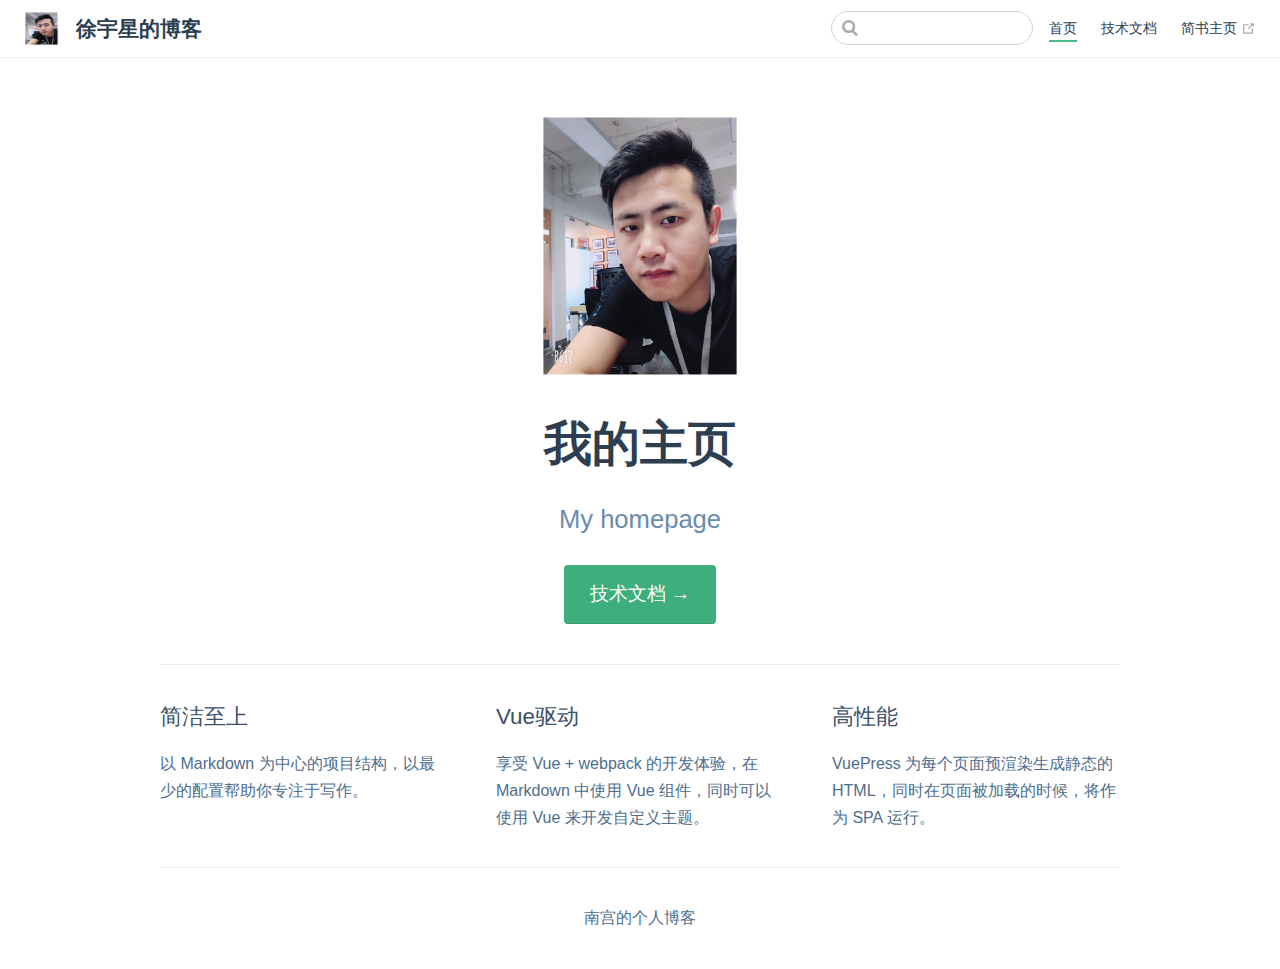
==== index.html @ 3041a358 "blogInit" ====
<!DOCTYPE html>
<html lang="en-US">
  <head>
    <meta charset="utf-8">
    <meta name="viewport" content="width=device-width,initial-scale=1">
    <title>徐宇星的博客</title>
    <meta name="generator" content="VuePress 1.6.0">
    <link rel="icon" href="/01.png">
    <meta name="description" content="">
    <link rel="preload" href="/assets/css/0.styles.7132b1d3.css" as="style"><link rel="preload" href="/assets/js/app.58b35ea6.js" as="script"><link rel="preload" href="/assets/js/2.33ed1f9c.js" as="script"><link rel="preload" href="/assets/js/7.d1be84e5.js" as="script"><link rel="prefetch" href="/assets/js/3.49d4caf5.js"><link rel="prefetch" href="/assets/js/4.8e02bfeb.js"><link rel="prefetch" href="/assets/js/5.5743fabe.js"><link rel="prefetch" href="/assets/js/6.4b6fc8c4.js"><link rel="prefetch" href="/assets/js/8.9ac5128c.js"><link rel="prefetch" href="/assets/js/9.e0a13b7d.js">
    <link rel="stylesheet" href="/assets/css/0.styles.7132b1d3.css">
  </head>
  <body>
    <div id="app" data-server-rendered="true"><div class="theme-container no-sidebar"><header class="navbar"><div class="sidebar-button"><svg xmlns="http://www.w3.org/2000/svg" aria-hidden="true" role="img" viewBox="0 0 448 512" class="icon"><path fill="currentColor" d="M436 124H12c-6.627 0-12-5.373-12-12V80c0-6.627 5.373-12 12-12h424c6.627 0 12 5.373 12 12v32c0 6.627-5.373 12-12 12zm0 160H12c-6.627 0-12-5.373-12-12v-32c0-6.627 5.373-12 12-12h424c6.627 0 12 5.373 12 12v32c0 6.627-5.373 12-12 12zm0 160H12c-6.627 0-12-5.373-12-12v-32c0-6.627 5.373-12 12-12h424c6.627 0 12 5.373 12 12v32c0 6.627-5.373 12-12 12z"></path></svg></div> <a href="/" aria-current="page" class="home-link router-link-exact-active router-link-active"><img src="/01.png" alt="徐宇星的博客" class="logo"> <span class="site-name can-hide">徐宇星的博客</span></a> <div class="links"><div class="search-box"><input aria-label="Search" autocomplete="off" spellcheck="false" value=""> <!----></div> <nav class="nav-links can-hide"><div class="nav-item"><a href="/" aria-current="page" class="nav-link router-link-exact-active router-link-active">
  首页
</a></div><div class="nav-item"><a href="/tech/interview/" class="nav-link">
  技术文档
</a></div><div class="nav-item"><a href="https://www.jianshu.com/u/c455567c7f50" target="_blank" rel="noopener noreferrer" class="nav-link external">
  简书主页
  <svg xmlns="http://www.w3.org/2000/svg" aria-labelledby="outbound-link-title" role="img" focusable="false" x="0px" y="0px" viewBox="0 0 100 100" width="15" height="15" class="icon outbound"><title id="outbound-link-title">(opens new window)</title> <path fill="currentColor" d="M18.8,85.1h56l0,0c2.2,0,4-1.8,4-4v-32h-8v28h-48v-48h28v-8h-32l0,0c-2.2,0-4,1.8-4,4v56C14.8,83.3,16.6,85.1,18.8,85.1z"></path> <polygon fill="currentColor" points="45.7,48.7 51.3,54.3 77.2,28.5 77.2,37.2 85.2,37.2 85.2,14.9 62.8,14.9 62.8,22.9 71.5,22.9"></polygon></svg></a></div> <!----></nav></div></header> <div class="sidebar-mask"></div> <aside class="sidebar"><nav class="nav-links"><div class="nav-item"><a href="/" aria-current="page" class="nav-link router-link-exact-active router-link-active">
  首页
</a></div><div class="nav-item"><a href="/tech/interview/" class="nav-link">
  技术文档
</a></div><div class="nav-item"><a href="https://www.jianshu.com/u/c455567c7f50" target="_blank" rel="noopener noreferrer" class="nav-link external">
  简书主页
  <svg xmlns="http://www.w3.org/2000/svg" aria-labelledby="outbound-link-title" role="img" focusable="false" x="0px" y="0px" viewBox="0 0 100 100" width="15" height="15" class="icon outbound"><title id="outbound-link-title">(opens new window)</title> <path fill="currentColor" d="M18.8,85.1h56l0,0c2.2,0,4-1.8,4-4v-32h-8v28h-48v-48h28v-8h-32l0,0c-2.2,0-4,1.8-4,4v56C14.8,83.3,16.6,85.1,18.8,85.1z"></path> <polygon fill="currentColor" points="45.7,48.7 51.3,54.3 77.2,28.5 77.2,37.2 85.2,37.2 85.2,14.9 62.8,14.9 62.8,22.9 71.5,22.9"></polygon></svg></a></div> <!----></nav>  <ul class="sidebar-links"><li><section class="sidebar-group depth-0"><p class="sidebar-heading open"><span>Home</span> <!----></p> <!----></section></li></ul> </aside> <main aria-labelledby="main-title" class="home"><header class="hero"><img src="/01.png" alt="hero"> <h1 id="main-title">
      我的主页
    </h1> <p class="description">
      My homepage
    </p> <p class="action"><a href="/tech/interview/" class="nav-link action-button">
  技术文档 →
</a></p></header> <div class="features"><div class="feature"><h2>简洁至上</h2> <p>以 Markdown 为中心的项目结构，以最少的配置帮助你专注于写作。</p></div><div class="feature"><h2>Vue驱动</h2> <p>享受 Vue + webpack 的开发体验，在 Markdown 中使用 Vue 组件，同时可以使用 Vue 来开发自定义主题。</p></div><div class="feature"><h2>高性能</h2> <p>VuePress 为每个页面预渲染生成静态的 HTML，同时在页面被加载的时候，将作为 SPA 运行。</p></div></div> <div class="theme-default-content custom content__default"></div> <div class="footer">
    南宫的个人博客
  </div></main></div><div class="global-ui"></div></div>
    <script src="/assets/js/app.58b35ea6.js" defer></script><script src="/assets/js/2.33ed1f9c.js" defer></script><script src="/assets/js/7.d1be84e5.js" defer></script>
  </body>
</html>
---- assets/css/0.styles.7132b1d3.css ----
code[class*=language-],pre[class*=language-]{color:#ccc;background:none;font-family:Consolas,Monaco,Andale Mono,Ubuntu Mono,monospace;font-size:1em;text-align:left;white-space:pre;word-spacing:normal;word-break:normal;word-wrap:normal;line-height:1.5;-moz-tab-size:4;tab-size:4;-webkit-hyphens:none;-ms-hyphens:none;hyphens:none}pre[class*=language-]{padding:1em;margin:.5em 0;overflow:auto}:not(pre)>code[class*=language-],pre[class*=language-]{background:#2d2d2d}:not(pre)>code[class*=language-]{padding:.1em;border-radius:.3em;white-space:normal}.token.block-comment,.token.cdata,.token.comment,.token.doctype,.token.prolog{color:#999}.token.punctuation{color:#ccc}.token.attr-name,.token.deleted,.token.namespace,.token.tag{color:#e2777a}.token.function-name{color:#6196cc}.token.boolean,.token.function,.token.number{color:#f08d49}.token.class-name,.token.constant,.token.property,.token.symbol{color:#f8c555}.token.atrule,.token.builtin,.token.important,.token.keyword,.token.selector{color:#cc99cd}.token.attr-value,.token.char,.token.regex,.token.string,.token.variable{color:#7ec699}.token.entity,.token.operator,.token.url{color:#67cdcc}.token.bold,.token.important{font-weight:700}.token.italic{font-style:italic}.token.entity{cursor:help}.token.inserted{color:green}.theme-default-content code{color:#476582;padding:.25rem .5rem;margin:0;font-size:.85em;background-color:rgba(27,31,35,.05);border-radius:3px}.theme-default-content code .token.deleted{color:#ec5975}.theme-default-content code .token.inserted{color:#3eaf7c}.theme-default-content pre,.theme-default-content pre[class*=language-]{line-height:1.4;padding:1.25rem 1.5rem;margin:.85rem 0;background-color:#282c34;border-radius:6px;overflow:auto}.theme-default-content pre[class*=language-] code,.theme-default-content pre code{color:#fff;padding:0;background-color:transparent;border-radius:0}div[class*=language-]{position:relative;background-color:#282c34;border-radius:6px}div[class*=language-] .highlight-lines{-webkit-user-select:none;-ms-user-select:none;user-select:none;padding-top:1.3rem;position:absolute;top:0;left:0;width:100%;line-height:1.4}div[class*=language-] .highlight-lines .highlighted{background-color:rgba(0,0,0,.66)}div[class*=language-] pre,div[class*=language-] pre[class*=language-]{background:transparent;position:relative;z-index:1}div[class*=language-]:before{position:absolute;z-index:3;top:.8em;right:1em;font-size:.75rem;color:hsla(0,0%,100%,.4)}div[class*=language-]:not(.line-numbers-mode) .line-numbers-wrapper{display:none}div[class*=language-].line-numbers-mode .highlight-lines .highlighted{position:relative}div[class*=language-].line-numbers-mode .highlight-lines .highlighted:before{content:" ";position:absolute;z-index:3;left:0;top:0;display:block;width:3.5rem;height:100%;background-color:rgba(0,0,0,.66)}div[class*=language-].line-numbers-mode pre{padding-left:4.5rem;vertical-align:middle}div[class*=language-].line-numbers-mode .line-numbers-wrapper{position:absolute;top:0;width:3.5rem;text-align:center;color:hsla(0,0%,100%,.3);padding:1.25rem 0;line-height:1.4}div[class*=language-].line-numbers-mode .line-numbers-wrapper br{-webkit-user-select:none;-ms-user-select:none;user-select:none}div[class*=language-].line-numbers-mode .line-numbers-wrapper .line-number{position:relative;z-index:4;-webkit-user-select:none;-ms-user-select:none;user-select:none;font-size:.85em}div[class*=language-].line-numbers-mode:after{content:"";position:absolute;z-index:2;top:0;left:0;width:3.5rem;height:100%;border-radius:6px 0 0 6px;border-right:1px solid rgba(0,0,0,.66);background-color:#282c34}div[class~=language-js]:before{content:"js"}div[class~=language-ts]:before{content:"ts"}div[class~=language-html]:before{content:"html"}div[class~=language-md]:before{content:"md"}div[class~=language-vue]:before{content:"vue"}div[class~=language-css]:before{content:"css"}div[class~=language-sass]:before{content:"sass"}div[class~=language-scss]:before{content:"scss"}div[class~=language-less]:before{content:"less"}div[class~=language-stylus]:before{content:"stylus"}div[class~=language-go]:before{content:"go"}div[class~=language-java]:before{content:"java"}div[class~=language-c]:before{content:"c"}div[class~=language-sh]:before{content:"sh"}div[class~=language-yaml]:before{content:"yaml"}div[class~=language-py]:before{content:"py"}div[class~=language-docker]:before{content:"docker"}div[class~=language-dockerfile]:before{content:"dockerfile"}div[class~=language-makefile]:before{content:"makefile"}div[class~=language-javascript]:before{content:"js"}div[class~=language-typescript]:before{content:"ts"}div[class~=language-markup]:before{content:"html"}div[class~=language-markdown]:before{content:"md"}div[class~=language-json]:before{content:"json"}div[class~=language-ruby]:before{content:"rb"}div[class~=language-python]:before{content:"py"}div[class~=language-bash]:before{content:"sh"}div[class~=language-php]:before{content:"php"}.custom-block .custom-block-title{font-weight:600;margin-bottom:-.4rem}.custom-block.danger,.custom-block.tip,.custom-block.warning{padding:.1rem 1.5rem;border-left-width:.5rem;border-left-style:solid;margin:1rem 0}.custom-block.tip{background-color:#f3f5f7;border-color:#42b983}.custom-block.warning{background-color:rgba(255,229,100,.3);border-color:#e7c000;color:#6b5900}.custom-block.warning .custom-block-title{color:#b29400}.custom-block.warning a{color:#2c3e50}.custom-block.danger{background-color:#ffe6e6;border-color:#c00;color:#4d0000}.custom-block.danger .custom-block-title{color:#900}.custom-block.danger a{color:#2c3e50}.custom-block.details{display:block;position:relative;border-radius:2px;margin:1.6em 0;padding:1.6em;background-color:#eee}.custom-block.details h4{margin-top:0}.custom-block.details figure:last-child,.custom-block.details p:last-child{margin-bottom:0;padding-bottom:0}.custom-block.details summary{outline:none;cursor:pointer}.arrow{display:inline-block;width:0;height:0}.arrow.up{border-bottom:6px solid #ccc}.arrow.down,.arrow.up{border-left:4px solid transparent;border-right:4px solid transparent}.arrow.down{border-top:6px solid #ccc}.arrow.right{border-left:6px solid #ccc}.arrow.left,.arrow.right{border-top:4px solid transparent;border-bottom:4px solid transparent}.arrow.left{border-right:6px solid #ccc}.theme-default-content:not(.custom){max-width:740px;margin:0 auto;padding:2rem 2.5rem}@media (max-width:959px){.theme-default-content:not(.custom){padding:2rem}}@media (max-width:419px){.theme-default-content:not(.custom){padding:1.5rem}}.table-of-contents .badge{vertical-align:middle}body,html{padding:0;margin:0;background-color:#fff}body{font-family:-apple-system,BlinkMacSystemFont,Segoe UI,Roboto,Oxygen,Ubuntu,Cantarell,Fira Sans,Droid Sans,Helvetica Neue,sans-serif;-webkit-font-smoothing:antialiased;-moz-osx-font-smoothing:grayscale;font-size:16px;color:#2c3e50}.page{padding-left:20rem}.navbar{z-index:20;right:0;height:3.6rem;background-color:#fff;box-sizing:border-box;border-bottom:1px solid #eaecef}.navbar,.sidebar-mask{position:fixed;top:0;left:0}.sidebar-mask{z-index:9;width:100vw;height:100vh;display:none}.sidebar{font-size:16px;background-color:#fff;width:20rem;position:fixed;z-index:10;margin:0;top:3.6rem;left:0;bottom:0;box-sizing:border-box;border-right:1px solid #eaecef;overflow-y:auto}.theme-default-content:not(.custom)>:first-child{margin-top:3.6rem}.theme-default-content:not(.custom) a:hover{text-decoration:underline}.theme-default-content:not(.custom) p.demo{padding:1rem 1.5rem;border:1px solid #ddd;border-radius:4px}.theme-default-content:not(.custom) img{max-width:100%}.theme-default-content.custom{padding:0;margin:0}.theme-default-content.custom img{max-width:100%}a{font-weight:500;text-decoration:none}a,p a code{color:#3eaf7c}p a code{font-weight:400}kbd{background:#eee;border:.15rem solid #ddd;border-bottom:.25rem solid #ddd;border-radius:.15rem;padding:0 .15em}blockquote{font-size:1rem;color:#999;border-left:.2rem solid #dfe2e5;margin:1rem 0;padding:.25rem 0 .25rem 1rem}blockquote>p{margin:0}ol,ul{padding-left:1.2em}strong{font-weight:600}h1,h2,h3,h4,h5,h6{font-weight:600;line-height:1.25}.theme-default-content:not(.custom)>h1,.theme-default-content:not(.custom)>h2,.theme-default-content:not(.custom)>h3,.theme-default-content:not(.custom)>h4,.theme-default-content:not(.custom)>h5,.theme-default-content:not(.custom)>h6{margin-top:-3.1rem;padding-top:4.6rem;margin-bottom:0}.theme-default-content:not(.custom)>h1:first-child,.theme-default-content:not(.custom)>h2:first-child,.theme-default-content:not(.custom)>h3:first-child,.theme-default-content:not(.custom)>h4:first-child,.theme-default-content:not(.custom)>h5:first-child,.theme-default-content:not(.custom)>h6:first-child{margin-top:-1.5rem;margin-bottom:1rem}.theme-default-content:not(.custom)>h1:first-child+.custom-block,.theme-default-content:not(.custom)>h1:first-child+p,.theme-default-content:not(.custom)>h1:first-child+pre,.theme-default-content:not(.custom)>h2:first-child+.custom-block,.theme-default-content:not(.custom)>h2:first-child+p,.theme-default-content:not(.custom)>h2:first-child+pre,.theme-default-content:not(.custom)>h3:first-child+.custom-block,.theme-default-content:not(.custom)>h3:first-child+p,.theme-default-content:not(.custom)>h3:first-child+pre,.theme-default-content:not(.custom)>h4:first-child+.custom-block,.theme-default-content:not(.custom)>h4:first-child+p,.theme-default-content:not(.custom)>h4:first-child+pre,.theme-default-content:not(.custom)>h5:first-child+.custom-block,.theme-default-content:not(.custom)>h5:first-child+p,.theme-default-content:not(.custom)>h5:first-child+pre,.theme-default-content:not(.custom)>h6:first-child+.custom-block,.theme-default-content:not(.custom)>h6:first-child+p,.theme-default-content:not(.custom)>h6:first-child+pre{margin-top:2rem}h1:hover .header-anchor,h2:hover .header-anchor,h3:hover .header-anchor,h4:hover .header-anchor,h5:hover .header-anchor,h6:hover .header-anchor{opacity:1}h1{font-size:2.2rem}h2{font-size:1.65rem;padding-bottom:.3rem;border-bottom:1px solid #eaecef}h3{font-size:1.35rem}a.header-anchor{font-size:.85em;float:left;margin-left:-.87em;padding-right:.23em;margin-top:.125em;opacity:0}a.header-anchor:hover{text-decoration:none}.line-number,code,kbd{font-family:source-code-pro,Menlo,Monaco,Consolas,Courier New,monospace}ol,p,ul{line-height:1.7}hr{border:0;border-top:1px solid #eaecef}table{border-collapse:collapse;margin:1rem 0;display:block;overflow-x:auto}tr{border-top:1px solid #dfe2e5}tr:nth-child(2n){background-color:#f6f8fa}td,th{border:1px solid #dfe2e5;padding:.6em 1em}.theme-container.sidebar-open .sidebar-mask{display:block}.theme-container.no-navbar .theme-default-content:not(.custom)>h1,.theme-container.no-navbar h2,.theme-container.no-navbar h3,.theme-container.no-navbar h4,.theme-container.no-navbar h5,.theme-container.no-navbar h6{margin-top:1.5rem;padding-top:0}.theme-container.no-navbar .sidebar{top:0}@media (min-width:720px){.theme-container.no-sidebar .sidebar{display:none}.theme-container.no-sidebar .page{padding-left:0}}@media (max-width:959px){.sidebar{font-size:15px;width:16.4rem}.page{padding-left:16.4rem}}@media (max-width:719px){.sidebar{top:0;padding-top:3.6rem;transform:translateX(-100%);transition:transform .2s ease}.page{padding-left:0}.theme-container.sidebar-open .sidebar{transform:translateX(0)}.theme-container.no-navbar .sidebar{padding-top:0}}@media (max-width:419px){h1{font-size:1.9rem}.theme-default-content div[class*=language-]{margin:.85rem -1.5rem;border-radius:0}}#nprogress{pointer-events:none}#nprogress .bar{background:#3eaf7c;position:fixed;z-index:1031;top:0;left:0;width:100%;height:2px}#nprogress .peg{display:block;position:absolute;right:0;width:100px;height:100%;box-shadow:0 0 10px #3eaf7c,0 0 5px #3eaf7c;opacity:1;transform:rotate(3deg) translateY(-4px)}#nprogress .spinner{display:block;position:fixed;z-index:1031;top:15px;right:15px}#nprogress .spinner-icon{width:18px;height:18px;box-sizing:border-box;border-color:#3eaf7c transparent transparent #3eaf7c;border-style:solid;border-width:2px;border-radius:50%;animation:nprogress-spinner .4s linear infinite}.nprogress-custom-parent{overflow:hidden;position:relative}.nprogress-custom-parent #nprogress .bar,.nprogress-custom-parent #nprogress .spinner{position:absolute}@keyframes nprogress-spinner{0%{transform:rotate(0deg)}to{transform:rotate(1turn)}}.icon.outbound{color:#aaa;display:inline-block;vertical-align:middle;position:relative;top:-1px}.home{padding:3.6rem 2rem 0;max-width:960px;margin:0 auto;display:block}.home .hero{text-align:center}.home .hero img{max-width:100%;max-height:280px;display:block;margin:3rem auto 1.5rem}.home .hero h1{font-size:3rem}.home .hero .action,.home .hero .description,.home .hero h1{margin:1.8rem auto}.home .hero .description{max-width:35rem;font-size:1.6rem;line-height:1.3;color:#6a8bad}.home .hero .action-button{display:inline-block;font-size:1.2rem;color:#fff;background-color:#3eaf7c;padding:.8rem 1.6rem;border-radius:4px;transition:background-color .1s ease;box-sizing:border-box;border-bottom:1px solid #389d70}.home .hero .action-button:hover{background-color:#4abf8a}.home .features{border-top:1px solid #eaecef;padding:1.2rem 0;margin-top:2.5rem;display:flex;flex-wrap:wrap;align-items:flex-start;align-content:stretch;justify-content:space-between}.home .feature{flex-grow:1;flex-basis:30%;max-width:30%}.home .feature h2{font-size:1.4rem;font-weight:500;border-bottom:none;padding-bottom:0;color:#3a5169}.home .feature p{color:#4e6e8e}.home .footer{padding:2.5rem;border-top:1px solid #eaecef;text-align:center;color:#4e6e8e}@media (max-width:719px){.home .features{flex-direction:column}.home .feature{max-width:100%;padding:0 2.5rem}}@media (max-width:419px){.home{padding-left:1.5rem;padding-right:1.5rem}.home .hero img{max-height:210px;margin:2rem auto 1.2rem}.home .hero h1{font-size:2rem}.home .hero .action,.home .hero .description,.home .hero h1{margin:1.2rem auto}.home .hero .description{font-size:1.2rem}.home .hero .action-button{font-size:1rem;padding:.6rem 1.2rem}.home .feature h2{font-size:1.25rem}}.search-box{display:inline-block;position:relative;margin-right:1rem}.search-box input{cursor:text;width:10rem;height:2rem;color:#4e6e8e;display:inline-block;border:1px solid #cfd4db;border-radius:2rem;font-size:.9rem;line-height:2rem;padding:0 .5rem 0 2rem;outline:none;transition:all .2s ease;background:#fff url(/assets/img/search.83621669.svg) .6rem .5rem no-repeat;background-size:1rem}.search-box input:focus{cursor:auto;border-color:#3eaf7c}.search-box .suggestions{background:#fff;width:20rem;position:absolute;top:2rem;border:1px solid #cfd4db;border-radius:6px;padding:.4rem;list-style-type:none}.search-box .suggestions.align-right{right:0}.search-box .suggestion{line-height:1.4;padding:.4rem .6rem;border-radius:4px;cursor:pointer}.search-box .suggestion a{white-space:normal;color:#5d82a6}.search-box .suggestion a .page-title{font-weight:600}.search-box .suggestion a .header{font-size:.9em;margin-left:.25em}.search-box .suggestion.focused{background-color:#f3f4f5}.search-box .suggestion.focused a{color:#3eaf7c}@media (max-width:959px){.search-box input{cursor:pointer;width:0;border-color:transparent;position:relative}.search-box input:focus{cursor:text;left:0;width:10rem}}@media (-ms-high-contrast:none){.search-box input{height:2rem}}@media (max-width:959px) and (min-width:719px){.search-box .suggestions{left:0}}@media (max-width:719px){.search-box{margin-right:0}.search-box input{left:1rem}.search-box .suggestions{right:0}}@media (max-width:419px){.search-box .suggestions{width:calc(100vw - 4rem)}.search-box input:focus{width:8rem}}.sidebar-button{cursor:pointer;display:none;width:1.25rem;height:1.25rem;position:absolute;padding:.6rem;top:.6rem;left:1rem}.sidebar-button .icon{display:block;width:1.25rem;height:1.25rem}@media (max-width:719px){.sidebar-button{display:block}}.dropdown-enter,.dropdown-leave-to{height:0!important}.dropdown-wrapper{cursor:pointer}.dropdown-wrapper .dropdown-title,.dropdown-wrapper .mobile-dropdown-title{display:block;font-size:.9rem;font-family:inherit;cursor:inherit;padding:inherit;line-height:1.4rem;background:transparent;border:none;font-weight:500;color:#2c3e50}.dropdown-wrapper .dropdown-title:hover,.dropdown-wrapper .mobile-dropdown-title:hover{border-color:transparent}.dropdown-wrapper .dropdown-title .arrow,.dropdown-wrapper .mobile-dropdown-title .arrow{vertical-align:middle;margin-top:-1px;margin-left:.4rem}.dropdown-wrapper .mobile-dropdown-title{display:none;font-weight:600}.dropdown-wrapper .mobile-dropdown-title font-size inherit:hover{color:#3eaf7c}.dropdown-wrapper .nav-dropdown .dropdown-item{color:inherit;line-height:1.7rem}.dropdown-wrapper .nav-dropdown .dropdown-item h4{margin:.45rem 0 0;border-top:1px solid #eee;padding:1rem 1.5rem .45rem 1.25rem}.dropdown-wrapper .nav-dropdown .dropdown-item .dropdown-subitem-wrapper{padding:0;list-style:none}.dropdown-wrapper .nav-dropdown .dropdown-item .dropdown-subitem-wrapper .dropdown-subitem{font-size:.9em}.dropdown-wrapper .nav-dropdown .dropdown-item a{display:block;line-height:1.7rem;position:relative;border-bottom:none;font-weight:400;margin-bottom:0;padding:0 1.5rem 0 1.25rem}.dropdown-wrapper .nav-dropdown .dropdown-item a.router-link-active,.dropdown-wrapper .nav-dropdown .dropdown-item a:hover{color:#3eaf7c}.dropdown-wrapper .nav-dropdown .dropdown-item a.router-link-active:after{content:"";width:0;height:0;border-left:5px solid #3eaf7c;border-top:3px solid transparent;border-bottom:3px solid transparent;position:absolute;top:calc(50% - 2px);left:9px}.dropdown-wrapper .nav-dropdown .dropdown-item:first-child h4{margin-top:0;padding-top:0;border-top:0}@media (max-width:719px){.dropdown-wrapper.open .dropdown-title{margin-bottom:.5rem}.dropdown-wrapper .dropdown-title{display:none}.dropdown-wrapper .mobile-dropdown-title{display:block}.dropdown-wrapper .nav-dropdown{transition:height .1s ease-out;overflow:hidden}.dropdown-wrapper .nav-dropdown .dropdown-item h4{border-top:0;margin-top:0;padding-top:0}.dropdown-wrapper .nav-dropdown .dropdown-item>a,.dropdown-wrapper .nav-dropdown .dropdown-item h4{font-size:15px;line-height:2rem}.dropdown-wrapper .nav-dropdown .dropdown-item .dropdown-subitem{font-size:14px;padding-left:1rem}}@media (min-width:719px){.dropdown-wrapper{height:1.8rem}.dropdown-wrapper.open .nav-dropdown,.dropdown-wrapper:hover .nav-dropdown{display:block!important}.dropdown-wrapper.open:blur{display:none}.dropdown-wrapper .nav-dropdown{display:none;height:auto!important;box-sizing:border-box;max-height:calc(100vh - 2.7rem);overflow-y:auto;position:absolute;top:100%;right:0;background-color:#fff;padding:.6rem 0;border:1px solid;border-color:#ddd #ddd #ccc;text-align:left;border-radius:.25rem;white-space:nowrap;margin:0}}.nav-links{display:inline-block}.nav-links a{line-height:1.4rem;color:inherit}.nav-links a.router-link-active,.nav-links a:hover{color:#3eaf7c}.nav-links .nav-item{position:relative;display:inline-block;margin-left:1.5rem;line-height:2rem}.nav-links .nav-item:first-child{margin-left:0}.nav-links .repo-link{margin-left:1.5rem}@media (max-width:719px){.nav-links .nav-item,.nav-links .repo-link{margin-left:0}}@media (min-width:719px){.nav-links a.router-link-active,.nav-links a:hover{color:#2c3e50}.nav-item>a:not(.external).router-link-active,.nav-item>a:not(.external):hover{margin-bottom:-2px;border-bottom:2px solid #46bd87}}.navbar{padding:.7rem 1.5rem;line-height:2.2rem}.navbar a,.navbar img,.navbar span{display:inline-block}.navbar .logo{height:2.2rem;min-width:2.2rem;margin-right:.8rem;vertical-align:top}.navbar .site-name{font-size:1.3rem;font-weight:600;color:#2c3e50;position:relative}.navbar .links{padding-left:1.5rem;box-sizing:border-box;background-color:#fff;white-space:nowrap;font-size:.9rem;position:absolute;right:1.5rem;top:.7rem;display:flex}.navbar .links .search-box{flex:0 0 auto;vertical-align:top}@media (max-width:719px){.navbar{padding-left:4rem}.navbar .can-hide{display:none}.navbar .links{padding-left:1.5rem}.navbar .site-name{width:calc(100vw - 9.4rem);overflow:hidden;white-space:nowrap;text-overflow:ellipsis}}.page-edit{max-width:740px;margin:0 auto;padding:2rem 2.5rem}@media (max-width:959px){.page-edit{padding:2rem}}@media (max-width:419px){.page-edit{padding:1.5rem}}.page-edit{padding-top:1rem;padding-bottom:1rem;overflow:auto}.page-edit .edit-link{display:inline-block}.page-edit .edit-link a{color:#4e6e8e;margin-right:.25rem}.page-edit .last-updated{float:right;font-size:.9em}.page-edit .last-updated .prefix{font-weight:500;color:#4e6e8e}.page-edit .last-updated .time{font-weight:400;color:#767676}@media (max-width:719px){.page-edit .edit-link{margin-bottom:.5rem}.page-edit .last-updated{font-size:.8em;float:none;text-align:left}}.page-nav{max-width:740px;margin:0 auto;padding:2rem 2.5rem}@media (max-width:959px){.page-nav{padding:2rem}}@media (max-width:419px){.page-nav{padding:1.5rem}}.page-nav{padding-top:1rem;padding-bottom:0}.page-nav .inner{min-height:2rem;margin-top:0;border-top:1px solid #eaecef;padding-top:1rem;overflow:auto}.page-nav .next{float:right}.page{padding-bottom:2rem;display:block}.sidebar-group .sidebar-group{padding-left:.5em}.sidebar-group:not(.collapsable) .sidebar-heading:not(.clickable){cursor:auto;color:inherit}.sidebar-group.is-sub-group{padding-left:0}.sidebar-group.is-sub-group>.sidebar-heading{font-size:.95em;line-height:1.4;font-weight:400;padding-left:2rem}.sidebar-group.is-sub-group>.sidebar-heading:not(.clickable){opacity:.5}.sidebar-group.is-sub-group>.sidebar-group-items{padding-left:1rem}.sidebar-group.is-sub-group>.sidebar-group-items>li>.sidebar-link{font-size:.95em;border-left:none}.sidebar-group.depth-2>.sidebar-heading{border-left:none}.sidebar-heading{color:#2c3e50;transition:color .15s ease;cursor:pointer;font-size:1.1em;font-weight:700;padding:.35rem 1.5rem .35rem 1.25rem;width:100%;box-sizing:border-box;margin:0;border-left:.25rem solid transparent}.sidebar-heading.open,.sidebar-heading:hover{color:inherit}.sidebar-heading .arrow{position:relative;top:-.12em;left:.5em}.sidebar-heading.clickable.active{font-weight:600;color:#3eaf7c;border-left-color:#3eaf7c}.sidebar-heading.clickable:hover{color:#3eaf7c}.sidebar-group-items{transition:height .1s ease-out;font-size:.95em;overflow:hidden}.sidebar .sidebar-sub-headers{padding-left:1rem;font-size:.95em}a.sidebar-link{font-size:1em;font-weight:400;display:inline-block;color:#2c3e50;border-left:.25rem solid transparent;padding:.35rem 1rem .35rem 1.25rem;line-height:1.4;width:100%;box-sizing:border-box}a.sidebar-link:hover{color:#3eaf7c}a.sidebar-link.active{font-weight:600;color:#3eaf7c;border-left-color:#3eaf7c}.sidebar-group a.sidebar-link{padding-left:2rem}.sidebar-sub-headers a.sidebar-link{padding-top:.25rem;padding-bottom:.25rem;border-left:none}.sidebar-sub-headers a.sidebar-link.active{font-weight:500}.sidebar ul{padding:0;margin:0;list-style-type:none}.sidebar a{display:inline-block}.sidebar .nav-links{display:none;border-bottom:1px solid #eaecef;padding:.5rem 0 .75rem}.sidebar .nav-links a{font-weight:600}.sidebar .nav-links .nav-item,.sidebar .nav-links .repo-link{display:block;line-height:1.25rem;font-size:1.1em;padding:.5rem 0 .5rem 1.5rem}.sidebar>.sidebar-links{padding:1.5rem 0}.sidebar>.sidebar-links>li>a.sidebar-link{font-size:1.1em;line-height:1.7;font-weight:700}.sidebar>.sidebar-links>li:not(:first-child){margin-top:.75rem}@media (max-width:719px){.sidebar .nav-links{display:block}.sidebar .nav-links .dropdown-wrapper .nav-dropdown .dropdown-item a.router-link-active:after{top:calc(1rem - 2px)}.sidebar>.sidebar-links{padding:1rem 0}}.badge[data-v-40c0b870]{display:inline-block;font-size:14px;height:18px;line-height:18px;border-radius:3px;padding:0 6px;color:#fff}.badge.green[data-v-40c0b870],.badge.tip[data-v-40c0b870],.badge[data-v-40c0b870]{background-color:#42b983}.badge.error[data-v-40c0b870]{background-color:#da5961}.badge.warn[data-v-40c0b870],.badge.warning[data-v-40c0b870],.badge.yellow[data-v-40c0b870]{background-color:#e7c000}.badge+.badge[data-v-40c0b870]{margin-left:5px}.theme-code-block[data-v-3a59fc51]{display:none}.theme-code-block__active[data-v-3a59fc51]{display:block}.theme-code-block>pre[data-v-3a59fc51]{background-color:orange}.theme-code-group__nav[data-v-828cecd8]{margin-bottom:-35px;background-color:#282c34;padding-bottom:22px;border-top-left-radius:6px;border-top-right-radius:6px;padding-left:10px;padding-top:10px}.theme-code-group__nav-tab[data-v-828cecd8]{border:0;padding:5px;cursor:pointer;background-color:transparent;font-size:.85em;line-height:1.4;color:hsla(0,0%,100%,.9);font-weight:600}.theme-code-group__nav-tab-active[data-v-828cecd8]{border-bottom:1px solid #42b983}.pre-blank[data-v-828cecd8]{color:#42b983}
---- assets/css/0.styles.7132b1d3.css ----
code[class*=language-],pre[class*=language-]{color:#ccc;background:none;font-family:Consolas,Monaco,Andale Mono,Ubuntu Mono,monospace;font-size:1em;text-align:left;white-space:pre;word-spacing:normal;word-break:normal;word-wrap:normal;line-height:1.5;-moz-tab-size:4;tab-size:4;-webkit-hyphens:none;-ms-hyphens:none;hyphens:none}pre[class*=language-]{padding:1em;margin:.5em 0;overflow:auto}:not(pre)>code[class*=language-],pre[class*=language-]{background:#2d2d2d}:not(pre)>code[class*=language-]{padding:.1em;border-radius:.3em;white-space:normal}.token.block-comment,.token.cdata,.token.comment,.token.doctype,.token.prolog{color:#999}.token.punctuation{color:#ccc}.token.attr-name,.token.deleted,.token.namespace,.token.tag{color:#e2777a}.token.function-name{color:#6196cc}.token.boolean,.token.function,.token.number{color:#f08d49}.token.class-name,.token.constant,.token.property,.token.symbol{color:#f8c555}.token.atrule,.token.builtin,.token.important,.token.keyword,.token.selector{color:#cc99cd}.token.attr-value,.token.char,.token.regex,.token.string,.token.variable{color:#7ec699}.token.entity,.token.operator,.token.url{color:#67cdcc}.token.bold,.token.important{font-weight:700}.token.italic{font-style:italic}.token.entity{cursor:help}.token.inserted{color:green}.theme-default-content code{color:#476582;padding:.25rem .5rem;margin:0;font-size:.85em;background-color:rgba(27,31,35,.05);border-radius:3px}.theme-default-content code .token.deleted{color:#ec5975}.theme-default-content code .token.inserted{color:#3eaf7c}.theme-default-content pre,.theme-default-content pre[class*=language-]{line-height:1.4;padding:1.25rem 1.5rem;margin:.85rem 0;background-color:#282c34;border-radius:6px;overflow:auto}.theme-default-content pre[class*=language-] code,.theme-default-content pre code{color:#fff;padding:0;background-color:transparent;border-radius:0}div[class*=language-]{position:relative;background-color:#282c34;border-radius:6px}div[class*=language-] .highlight-lines{-webkit-user-select:none;-ms-user-select:none;user-select:none;padding-top:1.3rem;position:absolute;top:0;left:0;width:100%;line-height:1.4}div[class*=language-] .highlight-lines .highlighted{background-color:rgba(0,0,0,.66)}div[class*=language-] pre,div[class*=language-] pre[class*=language-]{background:transparent;position:relative;z-index:1}div[class*=language-]:before{position:absolute;z-index:3;top:.8em;right:1em;font-size:.75rem;color:hsla(0,0%,100%,.4)}div[class*=language-]:not(.line-numbers-mode) .line-numbers-wrapper{display:none}div[class*=language-].line-numbers-mode .highlight-lines .highlighted{position:relative}div[class*=language-].line-numbers-mode .highlight-lines .highlighted:before{content:" ";position:absolute;z-index:3;left:0;top:0;display:block;width:3.5rem;height:100%;background-color:rgba(0,0,0,.66)}div[class*=language-].line-numbers-mode pre{padding-left:4.5rem;vertical-align:middle}div[class*=language-].line-numbers-mode .line-numbers-wrapper{position:absolute;top:0;width:3.5rem;text-align:center;color:hsla(0,0%,100%,.3);padding:1.25rem 0;line-height:1.4}div[class*=language-].line-numbers-mode .line-numbers-wrapper br{-webkit-user-select:none;-ms-user-select:none;user-select:none}div[class*=language-].line-numbers-mode .line-numbers-wrapper .line-number{position:relative;z-index:4;-webkit-user-select:none;-ms-user-select:none;user-select:none;font-size:.85em}div[class*=language-].line-numbers-mode:after{content:"";position:absolute;z-index:2;top:0;left:0;width:3.5rem;height:100%;border-radius:6px 0 0 6px;border-right:1px solid rgba(0,0,0,.66);background-color:#282c34}div[class~=language-js]:before{content:"js"}div[class~=language-ts]:before{content:"ts"}div[class~=language-html]:before{content:"html"}div[class~=language-md]:before{content:"md"}div[class~=language-vue]:before{content:"vue"}div[class~=language-css]:before{content:"css"}div[class~=language-sass]:before{content:"sass"}div[class~=language-scss]:before{content:"scss"}div[class~=language-less]:before{content:"less"}div[class~=language-stylus]:before{content:"stylus"}div[class~=language-go]:before{content:"go"}div[class~=language-java]:before{content:"java"}div[class~=language-c]:before{content:"c"}div[class~=language-sh]:before{content:"sh"}div[class~=language-yaml]:before{content:"yaml"}div[class~=language-py]:before{content:"py"}div[class~=language-docker]:before{content:"docker"}div[class~=language-dockerfile]:before{content:"dockerfile"}div[class~=language-makefile]:before{content:"makefile"}div[class~=language-javascript]:before{content:"js"}div[class~=language-typescript]:before{content:"ts"}div[class~=language-markup]:before{content:"html"}div[class~=language-markdown]:before{content:"md"}div[class~=language-json]:before{content:"json"}div[class~=language-ruby]:before{content:"rb"}div[class~=language-python]:before{content:"py"}div[class~=language-bash]:before{content:"sh"}div[class~=language-php]:before{content:"php"}.custom-block .custom-block-title{font-weight:600;margin-bottom:-.4rem}.custom-block.danger,.custom-block.tip,.custom-block.warning{padding:.1rem 1.5rem;border-left-width:.5rem;border-left-style:solid;margin:1rem 0}.custom-block.tip{background-color:#f3f5f7;border-color:#42b983}.custom-block.warning{background-color:rgba(255,229,100,.3);border-color:#e7c000;color:#6b5900}.custom-block.warning .custom-block-title{color:#b29400}.custom-block.warning a{color:#2c3e50}.custom-block.danger{background-color:#ffe6e6;border-color:#c00;color:#4d0000}.custom-block.danger .custom-block-title{color:#900}.custom-block.danger a{color:#2c3e50}.custom-block.details{display:block;position:relative;border-radius:2px;margin:1.6em 0;padding:1.6em;background-color:#eee}.custom-block.details h4{margin-top:0}.custom-block.details figure:last-child,.custom-block.details p:last-child{margin-bottom:0;padding-bottom:0}.custom-block.details summary{outline:none;cursor:pointer}.arrow{display:inline-block;width:0;height:0}.arrow.up{border-bottom:6px solid #ccc}.arrow.down,.arrow.up{border-left:4px solid transparent;border-right:4px solid transparent}.arrow.down{border-top:6px solid #ccc}.arrow.right{border-left:6px solid #ccc}.arrow.left,.arrow.right{border-top:4px solid transparent;border-bottom:4px solid transparent}.arrow.left{border-right:6px solid #ccc}.theme-default-content:not(.custom){max-width:740px;margin:0 auto;padding:2rem 2.5rem}@media (max-width:959px){.theme-default-content:not(.custom){padding:2rem}}@media (max-width:419px){.theme-default-content:not(.custom){padding:1.5rem}}.table-of-contents .badge{vertical-align:middle}body,html{padding:0;margin:0;background-color:#fff}body{font-family:-apple-system,BlinkMacSystemFont,Segoe UI,Roboto,Oxygen,Ubuntu,Cantarell,Fira Sans,Droid Sans,Helvetica Neue,sans-serif;-webkit-font-smoothing:antialiased;-moz-osx-font-smoothing:grayscale;font-size:16px;color:#2c3e50}.page{padding-left:20rem}.navbar{z-index:20;right:0;height:3.6rem;background-color:#fff;box-sizing:border-box;border-bottom:1px solid #eaecef}.navbar,.sidebar-mask{position:fixed;top:0;left:0}.sidebar-mask{z-index:9;width:100vw;height:100vh;display:none}.sidebar{font-size:16px;background-color:#fff;width:20rem;position:fixed;z-index:10;margin:0;top:3.6rem;left:0;bottom:0;box-sizing:border-box;border-right:1px solid #eaecef;overflow-y:auto}.theme-default-content:not(.custom)>:first-child{margin-top:3.6rem}.theme-default-content:not(.custom) a:hover{text-decoration:underline}.theme-default-content:not(.custom) p.demo{padding:1rem 1.5rem;border:1px solid #ddd;border-radius:4px}.theme-default-content:not(.custom) img{max-width:100%}.theme-default-content.custom{padding:0;margin:0}.theme-default-content.custom img{max-width:100%}a{font-weight:500;text-decoration:none}a,p a code{color:#3eaf7c}p a code{font-weight:400}kbd{background:#eee;border:.15rem solid #ddd;border-bottom:.25rem solid #ddd;border-radius:.15rem;padding:0 .15em}blockquote{font-size:1rem;color:#999;border-left:.2rem solid #dfe2e5;margin:1rem 0;padding:.25rem 0 .25rem 1rem}blockquote>p{margin:0}ol,ul{padding-left:1.2em}strong{font-weight:600}h1,h2,h3,h4,h5,h6{font-weight:600;line-height:1.25}.theme-default-content:not(.custom)>h1,.theme-default-content:not(.custom)>h2,.theme-default-content:not(.custom)>h3,.theme-default-content:not(.custom)>h4,.theme-default-content:not(.custom)>h5,.theme-default-content:not(.custom)>h6{margin-top:-3.1rem;padding-top:4.6rem;margin-bottom:0}.theme-default-content:not(.custom)>h1:first-child,.theme-default-content:not(.custom)>h2:first-child,.theme-default-content:not(.custom)>h3:first-child,.theme-default-content:not(.custom)>h4:first-child,.theme-default-content:not(.custom)>h5:first-child,.theme-default-content:not(.custom)>h6:first-child{margin-top:-1.5rem;margin-bottom:1rem}.theme-default-content:not(.custom)>h1:first-child+.custom-block,.theme-default-content:not(.custom)>h1:first-child+p,.theme-default-content:not(.custom)>h1:first-child+pre,.theme-default-content:not(.custom)>h2:first-child+.custom-block,.theme-default-content:not(.custom)>h2:first-child+p,.theme-default-content:not(.custom)>h2:first-child+pre,.theme-default-content:not(.custom)>h3:first-child+.custom-block,.theme-default-content:not(.custom)>h3:first-child+p,.theme-default-content:not(.custom)>h3:first-child+pre,.theme-default-content:not(.custom)>h4:first-child+.custom-block,.theme-default-content:not(.custom)>h4:first-child+p,.theme-default-content:not(.custom)>h4:first-child+pre,.theme-default-content:not(.custom)>h5:first-child+.custom-block,.theme-default-content:not(.custom)>h5:first-child+p,.theme-default-content:not(.custom)>h5:first-child+pre,.theme-default-content:not(.custom)>h6:first-child+.custom-block,.theme-default-content:not(.custom)>h6:first-child+p,.theme-default-content:not(.custom)>h6:first-child+pre{margin-top:2rem}h1:hover .header-anchor,h2:hover .header-anchor,h3:hover .header-anchor,h4:hover .header-anchor,h5:hover .header-anchor,h6:hover .header-anchor{opacity:1}h1{font-size:2.2rem}h2{font-size:1.65rem;padding-bottom:.3rem;border-bottom:1px solid #eaecef}h3{font-size:1.35rem}a.header-anchor{font-size:.85em;float:left;margin-left:-.87em;padding-right:.23em;margin-top:.125em;opacity:0}a.header-anchor:hover{text-decoration:none}.line-number,code,kbd{font-family:source-code-pro,Menlo,Monaco,Consolas,Courier New,monospace}ol,p,ul{line-height:1.7}hr{border:0;border-top:1px solid #eaecef}table{border-collapse:collapse;margin:1rem 0;display:block;overflow-x:auto}tr{border-top:1px solid #dfe2e5}tr:nth-child(2n){background-color:#f6f8fa}td,th{border:1px solid #dfe2e5;padding:.6em 1em}.theme-container.sidebar-open .sidebar-mask{display:block}.theme-container.no-navbar .theme-default-content:not(.custom)>h1,.theme-container.no-navbar h2,.theme-container.no-navbar h3,.theme-container.no-navbar h4,.theme-container.no-navbar h5,.theme-container.no-navbar h6{margin-top:1.5rem;padding-top:0}.theme-container.no-navbar .sidebar{top:0}@media (min-width:720px){.theme-container.no-sidebar .sidebar{display:none}.theme-container.no-sidebar .page{padding-left:0}}@media (max-width:959px){.sidebar{font-size:15px;width:16.4rem}.page{padding-left:16.4rem}}@media (max-width:719px){.sidebar{top:0;padding-top:3.6rem;transform:translateX(-100%);transition:transform .2s ease}.page{padding-left:0}.theme-container.sidebar-open .sidebar{transform:translateX(0)}.theme-container.no-navbar .sidebar{padding-top:0}}@media (max-width:419px){h1{font-size:1.9rem}.theme-default-content div[class*=language-]{margin:.85rem -1.5rem;border-radius:0}}#nprogress{pointer-events:none}#nprogress .bar{background:#3eaf7c;position:fixed;z-index:1031;top:0;left:0;width:100%;height:2px}#nprogress .peg{display:block;position:absolute;right:0;width:100px;height:100%;box-shadow:0 0 10px #3eaf7c,0 0 5px #3eaf7c;opacity:1;transform:rotate(3deg) translateY(-4px)}#nprogress .spinner{display:block;position:fixed;z-index:1031;top:15px;right:15px}#nprogress .spinner-icon{width:18px;height:18px;box-sizing:border-box;border-color:#3eaf7c transparent transparent #3eaf7c;border-style:solid;border-width:2px;border-radius:50%;animation:nprogress-spinner .4s linear infinite}.nprogress-custom-parent{overflow:hidden;position:relative}.nprogress-custom-parent #nprogress .bar,.nprogress-custom-parent #nprogress .spinner{position:absolute}@keyframes nprogress-spinner{0%{transform:rotate(0deg)}to{transform:rotate(1turn)}}.icon.outbound{color:#aaa;display:inline-block;vertical-align:middle;position:relative;top:-1px}.home{padding:3.6rem 2rem 0;max-width:960px;margin:0 auto;display:block}.home .hero{text-align:center}.home .hero img{max-width:100%;max-height:280px;display:block;margin:3rem auto 1.5rem}.home .hero h1{font-size:3rem}.home .hero .action,.home .hero .description,.home .hero h1{margin:1.8rem auto}.home .hero .description{max-width:35rem;font-size:1.6rem;line-height:1.3;color:#6a8bad}.home .hero .action-button{display:inline-block;font-size:1.2rem;color:#fff;background-color:#3eaf7c;padding:.8rem 1.6rem;border-radius:4px;transition:background-color .1s ease;box-sizing:border-box;border-bottom:1px solid #389d70}.home .hero .action-button:hover{background-color:#4abf8a}.home .features{border-top:1px solid #eaecef;padding:1.2rem 0;margin-top:2.5rem;display:flex;flex-wrap:wrap;align-items:flex-start;align-content:stretch;justify-content:space-between}.home .feature{flex-grow:1;flex-basis:30%;max-width:30%}.home .feature h2{font-size:1.4rem;font-weight:500;border-bottom:none;padding-bottom:0;color:#3a5169}.home .feature p{color:#4e6e8e}.home .footer{padding:2.5rem;border-top:1px solid #eaecef;text-align:center;color:#4e6e8e}@media (max-width:719px){.home .features{flex-direction:column}.home .feature{max-width:100%;padding:0 2.5rem}}@media (max-width:419px){.home{padding-left:1.5rem;padding-right:1.5rem}.home .hero img{max-height:210px;margin:2rem auto 1.2rem}.home .hero h1{font-size:2rem}.home .hero .action,.home .hero .description,.home .hero h1{margin:1.2rem auto}.home .hero .description{font-size:1.2rem}.home .hero .action-button{font-size:1rem;padding:.6rem 1.2rem}.home .feature h2{font-size:1.25rem}}.search-box{display:inline-block;position:relative;margin-right:1rem}.search-box input{cursor:text;width:10rem;height:2rem;color:#4e6e8e;display:inline-block;border:1px solid #cfd4db;border-radius:2rem;font-size:.9rem;line-height:2rem;padding:0 .5rem 0 2rem;outline:none;transition:all .2s ease;background:#fff url(/assets/img/search.83621669.svg) .6rem .5rem no-repeat;background-size:1rem}.search-box input:focus{cursor:auto;border-color:#3eaf7c}.search-box .suggestions{background:#fff;width:20rem;position:absolute;top:2rem;border:1px solid #cfd4db;border-radius:6px;padding:.4rem;list-style-type:none}.search-box .suggestions.align-right{right:0}.search-box .suggestion{line-height:1.4;padding:.4rem .6rem;border-radius:4px;cursor:pointer}.search-box .suggestion a{white-space:normal;color:#5d82a6}.search-box .suggestion a .page-title{font-weight:600}.search-box .suggestion a .header{font-size:.9em;margin-left:.25em}.search-box .suggestion.focused{background-color:#f3f4f5}.search-box .suggestion.focused a{color:#3eaf7c}@media (max-width:959px){.search-box input{cursor:pointer;width:0;border-color:transparent;position:relative}.search-box input:focus{cursor:text;left:0;width:10rem}}@media (-ms-high-contrast:none){.search-box input{height:2rem}}@media (max-width:959px) and (min-width:719px){.search-box .suggestions{left:0}}@media (max-width:719px){.search-box{margin-right:0}.search-box input{left:1rem}.search-box .suggestions{right:0}}@media (max-width:419px){.search-box .suggestions{width:calc(100vw - 4rem)}.search-box input:focus{width:8rem}}.sidebar-button{cursor:pointer;display:none;width:1.25rem;height:1.25rem;position:absolute;padding:.6rem;top:.6rem;left:1rem}.sidebar-button .icon{display:block;width:1.25rem;height:1.25rem}@media (max-width:719px){.sidebar-button{display:block}}.dropdown-enter,.dropdown-leave-to{height:0!important}.dropdown-wrapper{cursor:pointer}.dropdown-wrapper .dropdown-title,.dropdown-wrapper .mobile-dropdown-title{display:block;font-size:.9rem;font-family:inherit;cursor:inherit;padding:inherit;line-height:1.4rem;background:transparent;border:none;font-weight:500;color:#2c3e50}.dropdown-wrapper .dropdown-title:hover,.dropdown-wrapper .mobile-dropdown-title:hover{border-color:transparent}.dropdown-wrapper .dropdown-title .arrow,.dropdown-wrapper .mobile-dropdown-title .arrow{vertical-align:middle;margin-top:-1px;margin-left:.4rem}.dropdown-wrapper .mobile-dropdown-title{display:none;font-weight:600}.dropdown-wrapper .mobile-dropdown-title font-size inherit:hover{color:#3eaf7c}.dropdown-wrapper .nav-dropdown .dropdown-item{color:inherit;line-height:1.7rem}.dropdown-wrapper .nav-dropdown .dropdown-item h4{margin:.45rem 0 0;border-top:1px solid #eee;padding:1rem 1.5rem .45rem 1.25rem}.dropdown-wrapper .nav-dropdown .dropdown-item .dropdown-subitem-wrapper{padding:0;list-style:none}.dropdown-wrapper .nav-dropdown .dropdown-item .dropdown-subitem-wrapper .dropdown-subitem{font-size:.9em}.dropdown-wrapper .nav-dropdown .dropdown-item a{display:block;line-height:1.7rem;position:relative;border-bottom:none;font-weight:400;margin-bottom:0;padding:0 1.5rem 0 1.25rem}.dropdown-wrapper .nav-dropdown .dropdown-item a.router-link-active,.dropdown-wrapper .nav-dropdown .dropdown-item a:hover{color:#3eaf7c}.dropdown-wrapper .nav-dropdown .dropdown-item a.router-link-active:after{content:"";width:0;height:0;border-left:5px solid #3eaf7c;border-top:3px solid transparent;border-bottom:3px solid transparent;position:absolute;top:calc(50% - 2px);left:9px}.dropdown-wrapper .nav-dropdown .dropdown-item:first-child h4{margin-top:0;padding-top:0;border-top:0}@media (max-width:719px){.dropdown-wrapper.open .dropdown-title{margin-bottom:.5rem}.dropdown-wrapper .dropdown-title{display:none}.dropdown-wrapper .mobile-dropdown-title{display:block}.dropdown-wrapper .nav-dropdown{transition:height .1s ease-out;overflow:hidden}.dropdown-wrapper .nav-dropdown .dropdown-item h4{border-top:0;margin-top:0;padding-top:0}.dropdown-wrapper .nav-dropdown .dropdown-item>a,.dropdown-wrapper .nav-dropdown .dropdown-item h4{font-size:15px;line-height:2rem}.dropdown-wrapper .nav-dropdown .dropdown-item .dropdown-subitem{font-size:14px;padding-left:1rem}}@media (min-width:719px){.dropdown-wrapper{height:1.8rem}.dropdown-wrapper.open .nav-dropdown,.dropdown-wrapper:hover .nav-dropdown{display:block!important}.dropdown-wrapper.open:blur{display:none}.dropdown-wrapper .nav-dropdown{display:none;height:auto!important;box-sizing:border-box;max-height:calc(100vh - 2.7rem);overflow-y:auto;position:absolute;top:100%;right:0;background-color:#fff;padding:.6rem 0;border:1px solid;border-color:#ddd #ddd #ccc;text-align:left;border-radius:.25rem;white-space:nowrap;margin:0}}.nav-links{display:inline-block}.nav-links a{line-height:1.4rem;color:inherit}.nav-links a.router-link-active,.nav-links a:hover{color:#3eaf7c}.nav-links .nav-item{position:relative;display:inline-block;margin-left:1.5rem;line-height:2rem}.nav-links .nav-item:first-child{margin-left:0}.nav-links .repo-link{margin-left:1.5rem}@media (max-width:719px){.nav-links .nav-item,.nav-links .repo-link{margin-left:0}}@media (min-width:719px){.nav-links a.router-link-active,.nav-links a:hover{color:#2c3e50}.nav-item>a:not(.external).router-link-active,.nav-item>a:not(.external):hover{margin-bottom:-2px;border-bottom:2px solid #46bd87}}.navbar{padding:.7rem 1.5rem;line-height:2.2rem}.navbar a,.navbar img,.navbar span{display:inline-block}.navbar .logo{height:2.2rem;min-width:2.2rem;margin-right:.8rem;vertical-align:top}.navbar .site-name{font-size:1.3rem;font-weight:600;color:#2c3e50;position:relative}.navbar .links{padding-left:1.5rem;box-sizing:border-box;background-color:#fff;white-space:nowrap;font-size:.9rem;position:absolute;right:1.5rem;top:.7rem;display:flex}.navbar .links .search-box{flex:0 0 auto;vertical-align:top}@media (max-width:719px){.navbar{padding-left:4rem}.navbar .can-hide{display:none}.navbar .links{padding-left:1.5rem}.navbar .site-name{width:calc(100vw - 9.4rem);overflow:hidden;white-space:nowrap;text-overflow:ellipsis}}.page-edit{max-width:740px;margin:0 auto;padding:2rem 2.5rem}@media (max-width:959px){.page-edit{padding:2rem}}@media (max-width:419px){.page-edit{padding:1.5rem}}.page-edit{padding-top:1rem;padding-bottom:1rem;overflow:auto}.page-edit .edit-link{display:inline-block}.page-edit .edit-link a{color:#4e6e8e;margin-right:.25rem}.page-edit .last-updated{float:right;font-size:.9em}.page-edit .last-updated .prefix{font-weight:500;color:#4e6e8e}.page-edit .last-updated .time{font-weight:400;color:#767676}@media (max-width:719px){.page-edit .edit-link{margin-bottom:.5rem}.page-edit .last-updated{font-size:.8em;float:none;text-align:left}}.page-nav{max-width:740px;margin:0 auto;padding:2rem 2.5rem}@media (max-width:959px){.page-nav{padding:2rem}}@media (max-width:419px){.page-nav{padding:1.5rem}}.page-nav{padding-top:1rem;padding-bottom:0}.page-nav .inner{min-height:2rem;margin-top:0;border-top:1px solid #eaecef;padding-top:1rem;overflow:auto}.page-nav .next{float:right}.page{padding-bottom:2rem;display:block}.sidebar-group .sidebar-group{padding-left:.5em}.sidebar-group:not(.collapsable) .sidebar-heading:not(.clickable){cursor:auto;color:inherit}.sidebar-group.is-sub-group{padding-left:0}.sidebar-group.is-sub-group>.sidebar-heading{font-size:.95em;line-height:1.4;font-weight:400;padding-left:2rem}.sidebar-group.is-sub-group>.sidebar-heading:not(.clickable){opacity:.5}.sidebar-group.is-sub-group>.sidebar-group-items{padding-left:1rem}.sidebar-group.is-sub-group>.sidebar-group-items>li>.sidebar-link{font-size:.95em;border-left:none}.sidebar-group.depth-2>.sidebar-heading{border-left:none}.sidebar-heading{color:#2c3e50;transition:color .15s ease;cursor:pointer;font-size:1.1em;font-weight:700;padding:.35rem 1.5rem .35rem 1.25rem;width:100%;box-sizing:border-box;margin:0;border-left:.25rem solid transparent}.sidebar-heading.open,.sidebar-heading:hover{color:inherit}.sidebar-heading .arrow{position:relative;top:-.12em;left:.5em}.sidebar-heading.clickable.active{font-weight:600;color:#3eaf7c;border-left-color:#3eaf7c}.sidebar-heading.clickable:hover{color:#3eaf7c}.sidebar-group-items{transition:height .1s ease-out;font-size:.95em;overflow:hidden}.sidebar .sidebar-sub-headers{padding-left:1rem;font-size:.95em}a.sidebar-link{font-size:1em;font-weight:400;display:inline-block;color:#2c3e50;border-left:.25rem solid transparent;padding:.35rem 1rem .35rem 1.25rem;line-height:1.4;width:100%;box-sizing:border-box}a.sidebar-link:hover{color:#3eaf7c}a.sidebar-link.active{font-weight:600;color:#3eaf7c;border-left-color:#3eaf7c}.sidebar-group a.sidebar-link{padding-left:2rem}.sidebar-sub-headers a.sidebar-link{padding-top:.25rem;padding-bottom:.25rem;border-left:none}.sidebar-sub-headers a.sidebar-link.active{font-weight:500}.sidebar ul{padding:0;margin:0;list-style-type:none}.sidebar a{display:inline-block}.sidebar .nav-links{display:none;border-bottom:1px solid #eaecef;padding:.5rem 0 .75rem}.sidebar .nav-links a{font-weight:600}.sidebar .nav-links .nav-item,.sidebar .nav-links .repo-link{display:block;line-height:1.25rem;font-size:1.1em;padding:.5rem 0 .5rem 1.5rem}.sidebar>.sidebar-links{padding:1.5rem 0}.sidebar>.sidebar-links>li>a.sidebar-link{font-size:1.1em;line-height:1.7;font-weight:700}.sidebar>.sidebar-links>li:not(:first-child){margin-top:.75rem}@media (max-width:719px){.sidebar .nav-links{display:block}.sidebar .nav-links .dropdown-wrapper .nav-dropdown .dropdown-item a.router-link-active:after{top:calc(1rem - 2px)}.sidebar>.sidebar-links{padding:1rem 0}}.badge[data-v-40c0b870]{display:inline-block;font-size:14px;height:18px;line-height:18px;border-radius:3px;padding:0 6px;color:#fff}.badge.green[data-v-40c0b870],.badge.tip[data-v-40c0b870],.badge[data-v-40c0b870]{background-color:#42b983}.badge.error[data-v-40c0b870]{background-color:#da5961}.badge.warn[data-v-40c0b870],.badge.warning[data-v-40c0b870],.badge.yellow[data-v-40c0b870]{background-color:#e7c000}.badge+.badge[data-v-40c0b870]{margin-left:5px}.theme-code-block[data-v-3a59fc51]{display:none}.theme-code-block__active[data-v-3a59fc51]{display:block}.theme-code-block>pre[data-v-3a59fc51]{background-color:orange}.theme-code-group__nav[data-v-828cecd8]{margin-bottom:-35px;background-color:#282c34;padding-bottom:22px;border-top-left-radius:6px;border-top-right-radius:6px;padding-left:10px;padding-top:10px}.theme-code-group__nav-tab[data-v-828cecd8]{border:0;padding:5px;cursor:pointer;background-color:transparent;font-size:.85em;line-height:1.4;color:hsla(0,0%,100%,.9);font-weight:600}.theme-code-group__nav-tab-active[data-v-828cecd8]{border-bottom:1px solid #42b983}.pre-blank[data-v-828cecd8]{color:#42b983}
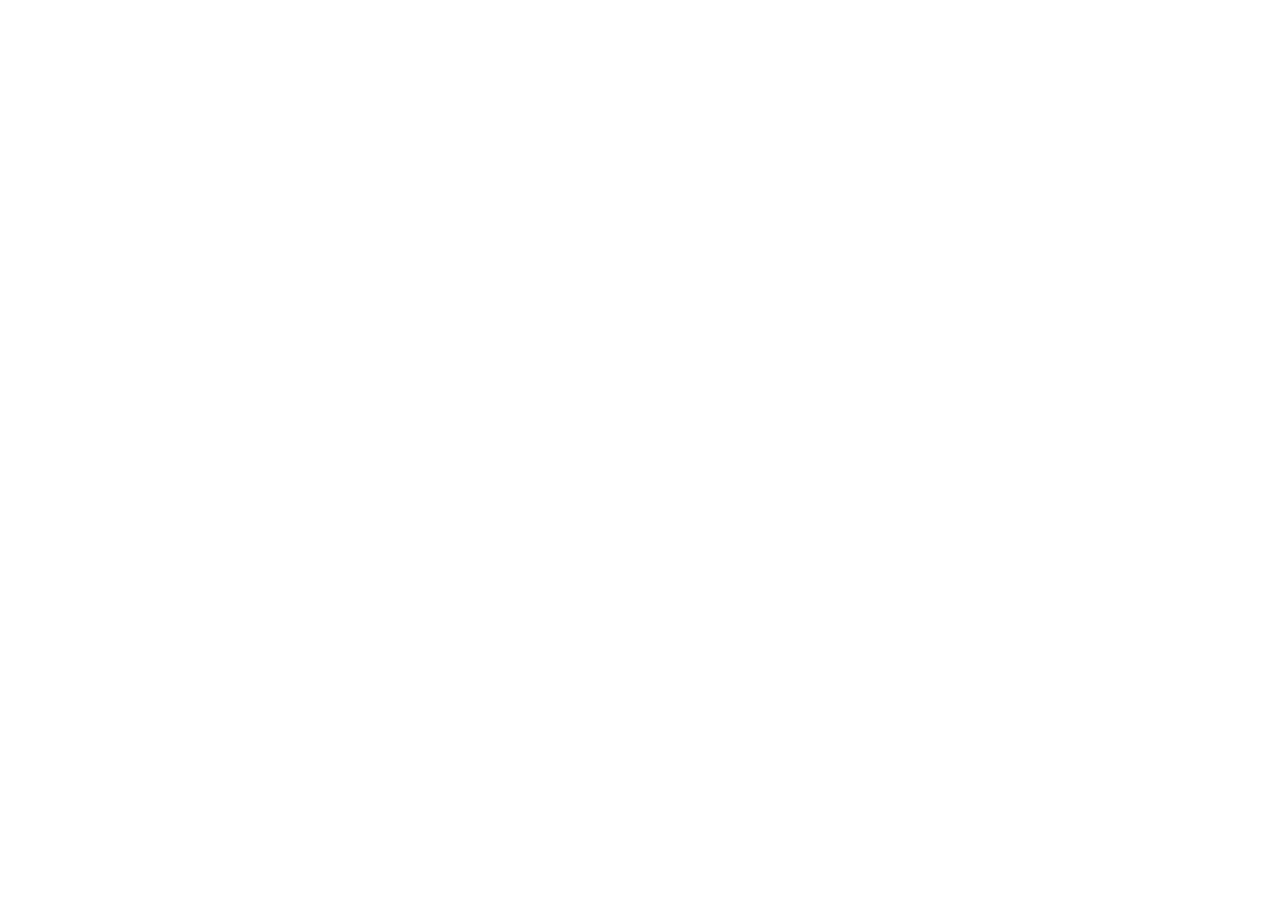
==== commit 6451bf71: "test1" ====
--- a/index.html
+++ b/index.html
@@ -1,37 +1,140 @@
 <!DOCTYPE html>
 <html lang="en-US">
-  <head>
-    <meta charset="utf-8">
-    <meta name="viewport" content="width=device-width,initial-scale=1">
-    <title>徐宇星的博客</title>
-    <meta name="generator" content="VuePress 1.6.0">
-    <link rel="icon" href="/01.png">
-    <meta name="description" content="">
-    <link rel="preload" href="/assets/css/0.styles.7132b1d3.css" as="style"><link rel="preload" href="/assets/js/app.58b35ea6.js" as="script"><link rel="preload" href="/assets/js/2.33ed1f9c.js" as="script"><link rel="preload" href="/assets/js/7.d1be84e5.js" as="script"><link rel="prefetch" href="/assets/js/3.49d4caf5.js"><link rel="prefetch" href="/assets/js/4.8e02bfeb.js"><link rel="prefetch" href="/assets/js/5.5743fabe.js"><link rel="prefetch" href="/assets/js/6.4b6fc8c4.js"><link rel="prefetch" href="/assets/js/8.9ac5128c.js"><link rel="prefetch" href="/assets/js/9.e0a13b7d.js">
-    <link rel="stylesheet" href="/assets/css/0.styles.7132b1d3.css">
-  </head>
-  <body>
-    <div id="app" data-server-rendered="true"><div class="theme-container no-sidebar"><header class="navbar"><div class="sidebar-button"><svg xmlns="http://www.w3.org/2000/svg" aria-hidden="true" role="img" viewBox="0 0 448 512" class="icon"><path fill="currentColor" d="M436 124H12c-6.627 0-12-5.373-12-12V80c0-6.627 5.373-12 12-12h424c6.627 0 12 5.373 12 12v32c0 6.627-5.373 12-12 12zm0 160H12c-6.627 0-12-5.373-12-12v-32c0-6.627 5.373-12 12-12h424c6.627 0 12 5.373 12 12v32c0 6.627-5.373 12-12 12zm0 160H12c-6.627 0-12-5.373-12-12v-32c0-6.627 5.373-12 12-12h424c6.627 0 12 5.373 12 12v32c0 6.627-5.373 12-12 12z"></path></svg></div> <a href="/" aria-current="page" class="home-link router-link-exact-active router-link-active"><img src="/01.png" alt="徐宇星的博客" class="logo"> <span class="site-name can-hide">徐宇星的博客</span></a> <div class="links"><div class="search-box"><input aria-label="Search" autocomplete="off" spellcheck="false" value=""> <!----></div> <nav class="nav-links can-hide"><div class="nav-item"><a href="/" aria-current="page" class="nav-link router-link-exact-active router-link-active">
-  首页
-</a></div><div class="nav-item"><a href="/tech/interview/" class="nav-link">
-  技术文档
-</a></div><div class="nav-item"><a href="https://www.jianshu.com/u/c455567c7f50" target="_blank" rel="noopener noreferrer" class="nav-link external">
-  简书主页
-  <svg xmlns="http://www.w3.org/2000/svg" aria-labelledby="outbound-link-title" role="img" focusable="false" x="0px" y="0px" viewBox="0 0 100 100" width="15" height="15" class="icon outbound"><title id="outbound-link-title">(opens new window)</title> <path fill="currentColor" d="M18.8,85.1h56l0,0c2.2,0,4-1.8,4-4v-32h-8v28h-48v-48h28v-8h-32l0,0c-2.2,0-4,1.8-4,4v56C14.8,83.3,16.6,85.1,18.8,85.1z"></path> <polygon fill="currentColor" points="45.7,48.7 51.3,54.3 77.2,28.5 77.2,37.2 85.2,37.2 85.2,14.9 62.8,14.9 62.8,22.9 71.5,22.9"></polygon></svg></a></div> <!----></nav></div></header> <div class="sidebar-mask"></div> <aside class="sidebar"><nav class="nav-links"><div class="nav-item"><a href="/" aria-current="page" class="nav-link router-link-exact-active router-link-active">
-  首页
-</a></div><div class="nav-item"><a href="/tech/interview/" class="nav-link">
-  技术文档
-</a></div><div class="nav-item"><a href="https://www.jianshu.com/u/c455567c7f50" target="_blank" rel="noopener noreferrer" class="nav-link external">
-  简书主页
-  <svg xmlns="http://www.w3.org/2000/svg" aria-labelledby="outbound-link-title" role="img" focusable="false" x="0px" y="0px" viewBox="0 0 100 100" width="15" height="15" class="icon outbound"><title id="outbound-link-title">(opens new window)</title> <path fill="currentColor" d="M18.8,85.1h56l0,0c2.2,0,4-1.8,4-4v-32h-8v28h-48v-48h28v-8h-32l0,0c-2.2,0-4,1.8-4,4v56C14.8,83.3,16.6,85.1,18.8,85.1z"></path> <polygon fill="currentColor" points="45.7,48.7 51.3,54.3 77.2,28.5 77.2,37.2 85.2,37.2 85.2,14.9 62.8,14.9 62.8,22.9 71.5,22.9"></polygon></svg></a></div> <!----></nav>  <ul class="sidebar-links"><li><section class="sidebar-group depth-0"><p class="sidebar-heading open"><span>Home</span> <!----></p> <!----></section></li></ul> </aside> <main aria-labelledby="main-title" class="home"><header class="hero"><img src="/01.png" alt="hero"> <h1 id="main-title">
-      我的主页
-    </h1> <p class="description">
-      My homepage
-    </p> <p class="action"><a href="/tech/interview/" class="nav-link action-button">
-  技术文档 →
-</a></p></header> <div class="features"><div class="feature"><h2>简洁至上</h2> <p>以 Markdown 为中心的项目结构，以最少的配置帮助你专注于写作。</p></div><div class="feature"><h2>Vue驱动</h2> <p>享受 Vue + webpack 的开发体验，在 Markdown 中使用 Vue 组件，同时可以使用 Vue 来开发自定义主题。</p></div><div class="feature"><h2>高性能</h2> <p>VuePress 为每个页面预渲染生成静态的 HTML，同时在页面被加载的时候，将作为 SPA 运行。</p></div></div> <div class="theme-default-content custom content__default"></div> <div class="footer">
-    南宫的个人博客
-  </div></main></div><div class="global-ui"></div></div>
-    <script src="/assets/js/app.58b35ea6.js" defer></script><script src="/assets/js/2.33ed1f9c.js" defer></script><script src="/assets/js/7.d1be84e5.js" defer></script>
-  </body>
-</html>
+
+<head>
+  <meta charset="utf-8">
+  <meta name="viewport" content="width=device-width,initial-scale=1">
+  <title>徐宇星的博客11</title>
+  <meta name="generator" content="VuePress 1.6.0">
+  <link rel="icon" href="/01.png">
+  <meta name="description" content="">
+  <link rel="preload" href="/assets/css/0.styles.7132b1d3.css" as="style">
+  <link rel="preload" href="/assets/js/app.58b35ea6.js" as="script">
+  <link rel="preload" href="/assets/js/2.33ed1f9c.js" as="script">
+  <link rel="preload" href="/assets/js/7.d1be84e5.js" as="script">
+  <link rel="prefetch" href="/assets/js/3.49d4caf5.js">
+  <link rel="prefetch" href="/assets/js/4.8e02bfeb.js">
+  <link rel="prefetch" href="/assets/js/5.5743fabe.js">
+  <link rel="prefetch" href="/assets/js/6.4b6fc8c4.js">
+  <link rel="prefetch" href="/assets/js/8.9ac5128c.js">
+  <link rel="prefetch" href="/assets/js/9.e0a13b7d.js">
+  <link rel="stylesheet" href="/assets/css/0.styles.7132b1d3.css">
+</head>
+
+<body>
+  <div id="app" data-server-rendered="true">
+    <div class="theme-container no-sidebar">
+      <header class="navbar">
+        <div class="sidebar-button"><svg xmlns="http://www.w3.org/2000/svg" aria-hidden="true" role="img"
+            viewBox="0 0 448 512" class="icon">
+            <path fill="currentColor"
+              d="M436 124H12c-6.627 0-12-5.373-12-12V80c0-6.627 5.373-12 12-12h424c6.627 0 12 5.373 12 12v32c0 6.627-5.373 12-12 12zm0 160H12c-6.627 0-12-5.373-12-12v-32c0-6.627 5.373-12 12-12h424c6.627 0 12 5.373 12 12v32c0 6.627-5.373 12-12 12zm0 160H12c-6.627 0-12-5.373-12-12v-32c0-6.627 5.373-12 12-12h424c6.627 0 12 5.373 12 12v32c0 6.627-5.373 12-12 12z">
+            </path>
+          </svg></div> <a href="/" aria-current="page"
+          class="home-link router-link-exact-active router-link-active"><img src="/01.png" alt="徐宇星的博客" class="logo">
+          <span class="site-name can-hide">徐宇星的博客</span></a>
+        <div class="links">
+          <div class="search-box"><input aria-label="Search" autocomplete="off" spellcheck="false" value="">
+            <!---->
+          </div>
+          <nav class="nav-links can-hide">
+            <div class="nav-item"><a href="/" aria-current="page"
+                class="nav-link router-link-exact-active router-link-active">
+                首页
+              </a></div>
+            <div class="nav-item"><a href="/tech/interview/" class="nav-link">
+                技术文档
+              </a></div>
+            <div class="nav-item"><a href="https://www.jianshu.com/u/c455567c7f50" target="_blank"
+                rel="noopener noreferrer" class="nav-link external">
+                简书主页
+                <svg xmlns="http://www.w3.org/2000/svg" aria-labelledby="outbound-link-title" role="img"
+                  focusable="false" x="0px" y="0px" viewBox="0 0 100 100" width="15" height="15" class="icon outbound">
+                  <title id="outbound-link-title">(opens new window)</title>
+                  <path fill="currentColor"
+                    d="M18.8,85.1h56l0,0c2.2,0,4-1.8,4-4v-32h-8v28h-48v-48h28v-8h-32l0,0c-2.2,0-4,1.8-4,4v56C14.8,83.3,16.6,85.1,18.8,85.1z">
+                  </path>
+                  <polygon fill="currentColor"
+                    points="45.7,48.7 51.3,54.3 77.2,28.5 77.2,37.2 85.2,37.2 85.2,14.9 62.8,14.9 62.8,22.9 71.5,22.9">
+                  </polygon>
+                </svg></a></div>
+            <!---->
+          </nav>
+        </div>
+      </header>
+      <div class="sidebar-mask"></div>
+      <aside class="sidebar">
+        <nav class="nav-links">
+          <div class="nav-item"><a href="/" aria-current="page"
+              class="nav-link router-link-exact-active router-link-active">
+              首页
+            </a></div>
+          <div class="nav-item"><a href="/tech/interview/" class="nav-link">
+              技术文档
+            </a></div>
+          <div class="nav-item"><a href="https://www.jianshu.com/u/c455567c7f50" target="_blank"
+              rel="noopener noreferrer" class="nav-link external">
+              简书主页
+              <svg xmlns="http://www.w3.org/2000/svg" aria-labelledby="outbound-link-title" role="img" focusable="false"
+                x="0px" y="0px" viewBox="0 0 100 100" width="15" height="15" class="icon outbound">
+                <title id="outbound-link-title">(opens new window)</title>
+                <path fill="currentColor"
+                  d="M18.8,85.1h56l0,0c2.2,0,4-1.8,4-4v-32h-8v28h-48v-48h28v-8h-32l0,0c-2.2,0-4,1.8-4,4v56C14.8,83.3,16.6,85.1,18.8,85.1z">
+                </path>
+                <polygon fill="currentColor"
+                  points="45.7,48.7 51.3,54.3 77.2,28.5 77.2,37.2 85.2,37.2 85.2,14.9 62.8,14.9 62.8,22.9 71.5,22.9">
+                </polygon>
+              </svg></a></div>
+          <!---->
+        </nav>
+        <ul class="sidebar-links">
+          <li>
+            <section class="sidebar-group depth-0">
+              <p class="sidebar-heading open"><span>Home</span>
+                <!---->
+              </p>
+              <!---->
+            </section>
+          </li>
+        </ul>
+      </aside>
+      <main aria-labelledby="main-title" class="home">
+        <header class="hero"><img src="/01.png" alt="hero">
+          <h1 id="main-title">
+            我的主页
+          </h1>
+          <p class="description">
+            My homepage
+          </p>
+          <p class="action"><a href="/tech/interview/" class="nav-link action-button">
+              技术文档 →
+            </a></p>
+        </header>
+        <div class="features">
+          <div class="feature">
+            <h2>简洁至上</h2>
+            <p>以 Markdown 为中心的项目结构，以最少的配置帮助你专注于写作。</p>
+          </div>
+          <div class="feature">
+            <h2>Vue驱动</h2>
+            <p>享受 Vue + webpack 的开发体验，在 Markdown 中使用 Vue 组件，同时可以使用 Vue 来开发自定义主题。</p>
+          </div>
+          <div class="feature">
+            <h2>高性能</h2>
+            <p>VuePress 为每个页面预渲染生成静态的 HTML，同时在页面被加载的时候，将作为 SPA 运行。</p>
+          </div>
+        </div>
+        <div class="theme-default-content custom content__default"></div>
+        <div class="footer">
+          南宫的个人博客
+        </div>
+      </main>
+    </div>
+    <div class="global-ui"></div>
+  </div>
+  <script src="/assets/js/app.58b35ea6.js" defer></script>
+  <script src="/assets/js/2.33ed1f9c.js" defer></script>
+  <script src="/assets/js/7.d1be84e5.js" defer></script>
+</body>
+
+</html>